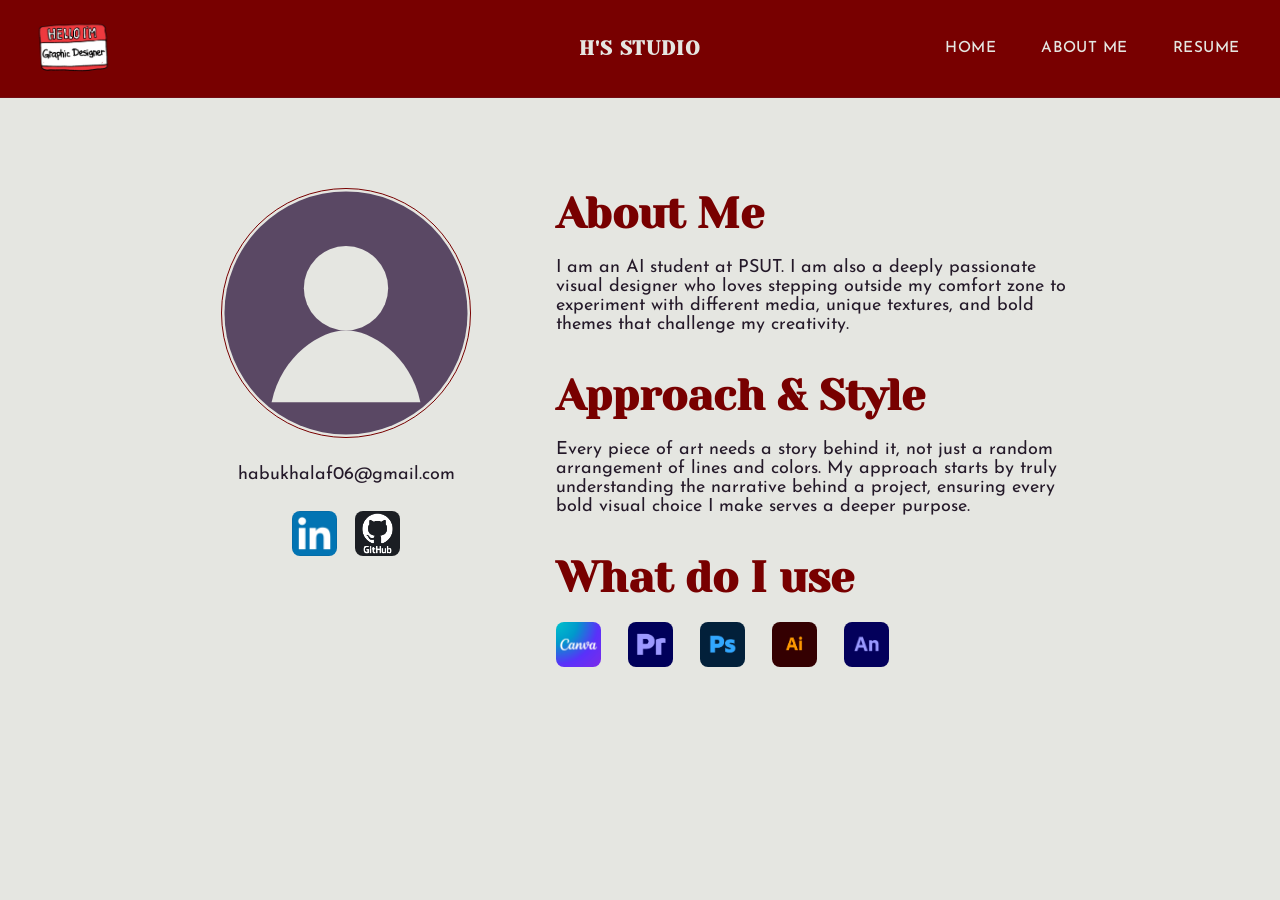
==== about.html @ 9af5cb03 "Initial portfolio commit" ====
<!DOCTYPE html>
<html lang="en">
<head>
    <meta charset="UTF-8">
    <meta name="viewport" content="width=device-width, initial-scale=1.0">
    <title>About</title>
    <link rel="stylesheet" href="static/style.css">
</head>
<body>
    <nav class="navbar">
        <a href="index.html" class="nav-logo-link">
            <img src="images/logo.png" class="nav-logo" alt="Logo">
        </a>
        <a href="index.html" class="navbar-brand">H's Studio</a>
        <div class="navbar-links">
            <a href="index.html">Home</a>
            <a href="about.html">About me</a>
            <a href="resume.pdf" target="_blank" class="nav-link">Resume</a>
        </div>
    </nav>
    <div class="container">
        <div class="about-container">
            <div class="top-split">
                <div class="about-sidebar">
                    <img src="images/profile-placeholder.svg" class="profile-circle" alt="Profile photo">
                    <a href="mailto:habukhalaf06@gmail.com">habukhalaf06@gmail.com</a>
                    <div class="social-row">
                        <a href="https://www.linkedin.com/in/haneen-abu-khalaf-663a3232b" target="_blank" rel="noopener" aria-label="LinkedIn">
                            <img src="images/linkedin.jpg" class="social-icon" alt="LinkedIn">
                        </a>
                        <a href="https://github.com/habukhalaf" target="_blank" rel="noopener" aria-label="GitHub">
                            <img src="images/github.jpg" class="social-icon" alt="GitHub">
                        </a>
                    </div>
                </div>
                <div class="about-content">
                    <h2 class="about-heading">About Me</h2>
                    <p>I am an AI student at PSUT. I am also a deeply passionate visual designer who loves stepping outside my comfort zone to experiment with different media, unique textures, and bold themes that challenge my creativity.</p>

                    <h2 class="about-heading">Approach &amp; Style</h2>

                    <p>Every piece of art needs a story behind it, not just a random arrangement of lines and colors. My approach starts by truly understanding the narrative behind a project, ensuring every bold visual choice I make serves a deeper purpose.</p>

                    <h2 class="about-heading">What do I use</h2>
                    <div class="tools-grid">
                        <img src="images/canva.jpg" class="tool-icon" alt="Canva">
                        <img src="images/premier.jpg" class="tool-icon" alt="Adobe Premiere Pro">
                        <img src="images/photoshop.jpg" class="tool-icon" alt="Adobe Photoshop">
                        <img src="images/illustator.png" class="tool-icon" alt="Adobe Illustrator">
                        <img src="images/animate.png" class="tool-icon" alt="Adobe Animate">
                    </div>
                </div>
            </div>
        </div>
    </div>
</body>
</html>
---- static/style.css ----
@import url('https://fonts.googleapis.com/css2?family=Yeseva+One&family=Josefin+Sans:wght@400;600&display=swap');

:root {
    --onyx: #241929;
    --wineshade: #5A4864;
    --gin-tonic: #E5E6E1;
    --false-goats-beard: #F696B3;
    --red-suits: #780000;
    --claret: #780000;

    --nav-height: 98px;

    --font-sans: 'Josefin Sans', -apple-system, BlinkMacSystemFont, "Segoe UI", Roboto, sans-serif;
    --font-display: 'Yeseva One', Georgia, serif;

    font-size: 18px;
}

* {
    box-sizing: border-box;
}

::selection {
    background-color: #780000;
    color: var(--gin-tonic);
}

body {
    margin: 0;
    min-height: 100vh;
    padding-top: var(--nav-height);
    font-family: var(--font-sans);
    background-color: var(--gin-tonic);
    color: var(--onyx);
}

a {
    color: var(--onyx);
    text-decoration: none;
    transition: color 0.15s ease;
}

a:hover {
    color: var(--red-suits);
}

/* Navigation */
.navbar {
    position: fixed;
    top: 0;
    left: 0;
    width: 100%;
    z-index: 1000;
    display: flex;
    justify-content: space-between;
    align-items: center;
    min-height: var(--nav-height);
    padding: 0.875rem 2rem;
    background-color: #780000;
    border-bottom: 1px solid rgba(90, 72, 100, 0.2);
}

.navbar a {
    color: var(--gin-tonic);
}

.navbar a:hover {
    color: var(--claret);
}

.navbar-brand {
    position: absolute;
    left: 50%;
    transform: translateX(-50%);
    font-family: var(--font-display);
    font-weight: 700;
    font-size: 1.1rem;
    letter-spacing: 0.05em;
    text-transform: uppercase;
}

.nav-logo-link {
    position: absolute;
    left: 2rem;
    top: 50%;
    transform: translateY(-50%);
    display: flex;
    align-items: center;
}

.nav-logo {
    height: 58px;
    width: auto;
    object-fit: contain;
}

.navbar-links {
    margin-left: auto;
    display: flex;
    gap: 2rem;
}

.navbar-links a {
    font-weight: 500;
    text-transform: uppercase;
    font-size: 0.85rem;
    letter-spacing: 0.03em;
    padding: 0.5rem 0.25rem;
}

@media (max-width: 768px) {
    :root {
        --nav-height: 165px;
    }

    .navbar {
        flex-direction: column;
        justify-content: center;
        padding: 1rem 1.25rem;
        gap: 0.6rem;
    }

    .nav-logo-link {
        position: static;
        transform: none;
    }

    .nav-logo {
        height: 42px;
    }

    .navbar-brand {
        position: static;
        left: auto;
        transform: none;
        font-size: 1rem;
    }

    .navbar-links {
        margin-left: 0;
        flex-wrap: wrap;
        justify-content: center;
        gap: 1.25rem;
    }
}

/* Page container */
.container {
    max-width: 960px;
    margin: 0 auto;
    padding: 3rem 2rem;
}

h1 {
    color: var(--claret);
    margin: 0 0 0.5rem;
}

h2, h3 {
    color: var(--claret);
}

code {
    background: var(--wineshade);
    color: var(--gin-tonic);
    padding: 0.15rem 0.4rem;
    border-radius: 2px;
}

/* Hero */
.hero {
    margin: 0 auto;
    padding: 4rem 2rem 2rem;
    text-align: center;
}

.hero p {
    max-width: 70%;
    margin-left: auto;
    margin-right: auto;
    margin-bottom: 1.25rem;
    text-align: center;
    font-size: 2rem;
    font-weight: 400;
    line-height: 1.4;
    color: var(--claret);
}

.discover-link {
    display: inline-block;
    margin-top: 1.5rem;
    font-size: 1.2rem;
    font-weight: 700;
    color: var(--claret);
    text-transform: uppercase;
    letter-spacing: 0.05em;
    border-bottom: 1px solid var(--onyx);
    padding-bottom: 0.15rem;
}

.discover-link:hover {
    color: var(--claret);
    border-color: var(--claret);
}

@media (max-width: 768px) {
    .hero {
        padding: 2rem 1rem 1.5rem;
    }

    .hero p {
        max-width: 100%;
        padding: 0 1rem;
        font-size: 16px;
        line-height: 1.4;
        overflow-wrap: break-word;
    }
}

/* About page */
.about-container {
    max-width: 960px;
    margin: 0 auto;
    padding-top: 2rem;
}

.top-split {
    display: grid;
    grid-template-columns: 300px 1fr;
    gap: 60px;
}

.about-sidebar {
    display: flex;
    flex-direction: column;
    align-items: center;
    gap: 1.5rem;
}

.profile-circle {
    width: 250px;
    height: 250px;
    border-radius: 50%;
    object-fit: cover;
    border: 1px solid var(--red-suits);
}

.social-row {
    display: flex;
    gap: 1rem;
}

.about-sidebar a {
    display: block;
    font-family: var(--font-sans);
    color: var(--onyx);
}

.about-sidebar a:hover {
    color: var(--red-suits);
}

.about-sidebar .pill-button {
    border: none;
    border-radius: 0;
    padding: 0;
    background: none;
}

.about-heading {
    font-family: 'Yeseva One', serif;
    color: #780000;
    font-size: 2.4rem;
    font-weight: 700;
    margin-bottom: 1rem;
    margin-top: 2rem;
    line-height: 1.2;
    text-align: left;
    margin-left: 0;
    padding-left: 0;
}

.about-heading:first-of-type {
    margin-top: 0;
}

.about-content p:last-of-type {
    margin-bottom: 0.5rem;
}

.tools-grid {
    display: flex;
    gap: 1.5rem;
    flex-wrap: wrap;
    margin-top: 1rem;
}

.tool-icon, .social-icon {
    width: 45px;
    height: 45px;
    object-fit: contain;
    border-radius: 8px;
    transition: transform 0.3s cubic-bezier(0.25, 0.46, 0.45, 0.94);
}

.tool-icon:hover, .social-icon:hover {
    transform: scale(1.15);
}

@media (max-width: 768px) {
    .top-split {
        grid-template-columns: 1fr;
    }
}

/* Home page grid */
#portfolio {
    max-width: none;
    width: 80%;
    margin: 0 auto;
}

.two-col-grid {
    width: 100%;
    list-style: none;
    margin: 0;
    padding: 0;
    display: grid;
    grid-template-columns: repeat(2, 1fr);
    gap: 40px;
}

.project-card {
    display: block;
}

.reveal {
    opacity: 0;
    transform: translateY(30px);
    transition: all 0.8s ease-out;
}

.reveal.active {
    opacity: 1;
    transform: translateY(0);
}

.project-thumb {
    display: block;
    width: 100%;
    height: auto;
    aspect-ratio: 16 / 9;
    background-color: #e0e0e0;
    border: none;
    overflow: hidden;
    transition: transform 0.5s cubic-bezier(0.25, 0.46, 0.45, 0.94);
}

.grid-media {
    width: 100%;
    height: 100%;
    object-fit: cover;
    aspect-ratio: 16 / 9;
    display: block;
    border-radius: 0;
}

/* Title is "PWNSEC CTF 2026" -> project-pwnsec-ctf-2026, not project-pwnsec */
.project-pwnsec-ctf-2026 {
    object-position: top;
}

.project-thumb-bunny-bites {
    background-color: #ffecdb;
}

.project-bunny-bites {
    object-fit: contain;
    background-color: #ffecdb;
}

.project-thumb:hover {
    transform: scale(1.05);
}

.project-title {
    display: block;
    margin-top: 0.5rem;
    font-weight: 600;
    text-align: left;
    color: var(--claret);
}

@media (max-width: 640px) {
    .two-col-grid {
        grid-template-columns: 1fr;
    }
}

/* Project detail split layout */
.container:has(.split-layout) {
    width: 100%;
    max-width: 100%;
    padding: 2rem 5%;
}

.split-layout {
    display: grid;
    grid-template-columns: 30% 70%;
    align-items: start;
    gap: 2rem;
}

.project-info {
    position: sticky;
    top: calc(var(--nav-height) + 2rem);
    max-height: calc(100vh - var(--nav-height) - 4rem);
    overflow-y: auto;
    padding-right: 1.5rem;
    align-self: start;
    text-align: left;
}

.project-info::-webkit-scrollbar {
    width: 6px;
}

.project-info::-webkit-scrollbar-thumb {
    background-color: rgba(120, 0, 0, 0.3);
    border-radius: 4px;
}

.project-gallery {
    padding-left: 1rem;
}

.long-media-container {
    width: 100%;
    border: 1px solid var(--onyx);
}

.long-media-container video,
.long-media-container img {
    width: 100%;
    height: auto;
    display: block;
    margin-bottom: 2rem;
}

.media-row-2col {
    display: grid;
    grid-template-columns: 1fr 1fr;
    align-items: start;
    gap: 1.5rem;
    width: 100%;
    margin-bottom: 2rem;
}

.media-row-2col video,
.media-row-2col img {
    width: 100%;
    height: auto;
    display: block;
    margin-bottom: 0;
}

.full-width-media {
    width: 100%;
    height: auto;
    margin-bottom: 2rem;
    display: block;
}

.half-width-media {
    width: 50% !important;
    height: auto;
    display: block;
    margin: 0 auto 2rem;
}

.project-info h1 {
    font-family: var(--font-display);
    font-size: 5rem;
    line-height: 0.9;
    text-transform: uppercase;
    margin: 0 0 1.5rem;
}

.project-body h2 {
    font-weight: 700;
}

.project-body strong {
    font-size: 1.4rem;
    font-weight: 700;
    color: #780000;
    display: inline-block;
    margin-bottom: 0.3rem;
    margin-top: 1rem;
}

.project-body p:first-of-type strong {
    margin-top: 0;
}

.project-deliverables {
    margin-top: 2rem;
    margin-bottom: 2rem;
}

.project-deliverables strong {
    font-size: 1.4rem;
    font-weight: 700;
    color: #780000;
    display: inline-block;
    margin-bottom: 0.5rem;
}

.deliverables-list {
    list-style-type: none;
    padding-left: 0;
    margin: 0;
}

.deliverables-list li {
    margin-bottom: 0.3rem;
    line-height: 1.5;
}

.project-external-link {
    display: inline-block;
    margin-top: 2rem;
    color: #780000;
    font-family: 'Josefin Sans', sans-serif;
    font-size: 1.1rem;
    font-weight: 600;
    text-decoration: none;
    border-bottom: 2px solid #780000;
    padding-bottom: 4px;
    transition: opacity 0.3s ease;
}

.project-external-link:hover {
    opacity: 0.7;
}

/* Project detail footer navigation */
.project-nav {
    position: fixed;
    bottom: 0;
    left: 0;
    width: 100%;
    z-index: 1000;
    padding: 2rem 5%;
    background: transparent;
    pointer-events: none;
    display: flex;
    justify-content: space-between;
}

.pill-button {
    display: inline-block;
    pointer-events: auto;
    border: 1px solid var(--red-suits);
    color: var(--red-suits);
    border-radius: 50px;
    padding: 0.6rem 1.5rem;
    font-family: var(--font-sans);
    text-transform: lowercase;
    background-color: transparent;
    transition: border-color 0.15s ease, color 0.15s ease;
}

.pill-button:hover {
    border-color: var(--claret);
    color: var(--claret);
}

.project-nav .pill-button {
    background-color: #E5E6E1;
    border: 2px solid #780000;
    color: #780000;
    border-radius: 0;
    padding: 0.75rem 1.5rem;
    font-family: var(--font-sans);
    font-weight: 600;
    text-transform: uppercase;
    text-decoration: none;
    display: inline-block;
    transition: all 0.3s ease;
    cursor: pointer;
}

.project-nav .pill-button:hover {
    background-color: #780000;
    color: #E5E6E1;
}

@media (max-width: 768px) {
    .split-layout {
        grid-template-columns: 1fr;
    }

    .project-info {
        position: static;
        max-height: none;
        overflow-y: visible;
        padding-right: 0;
    }

    .project-gallery {
        padding-left: 0;
    }

    .project-info h1 {
        font-size: 3rem;
    }
}
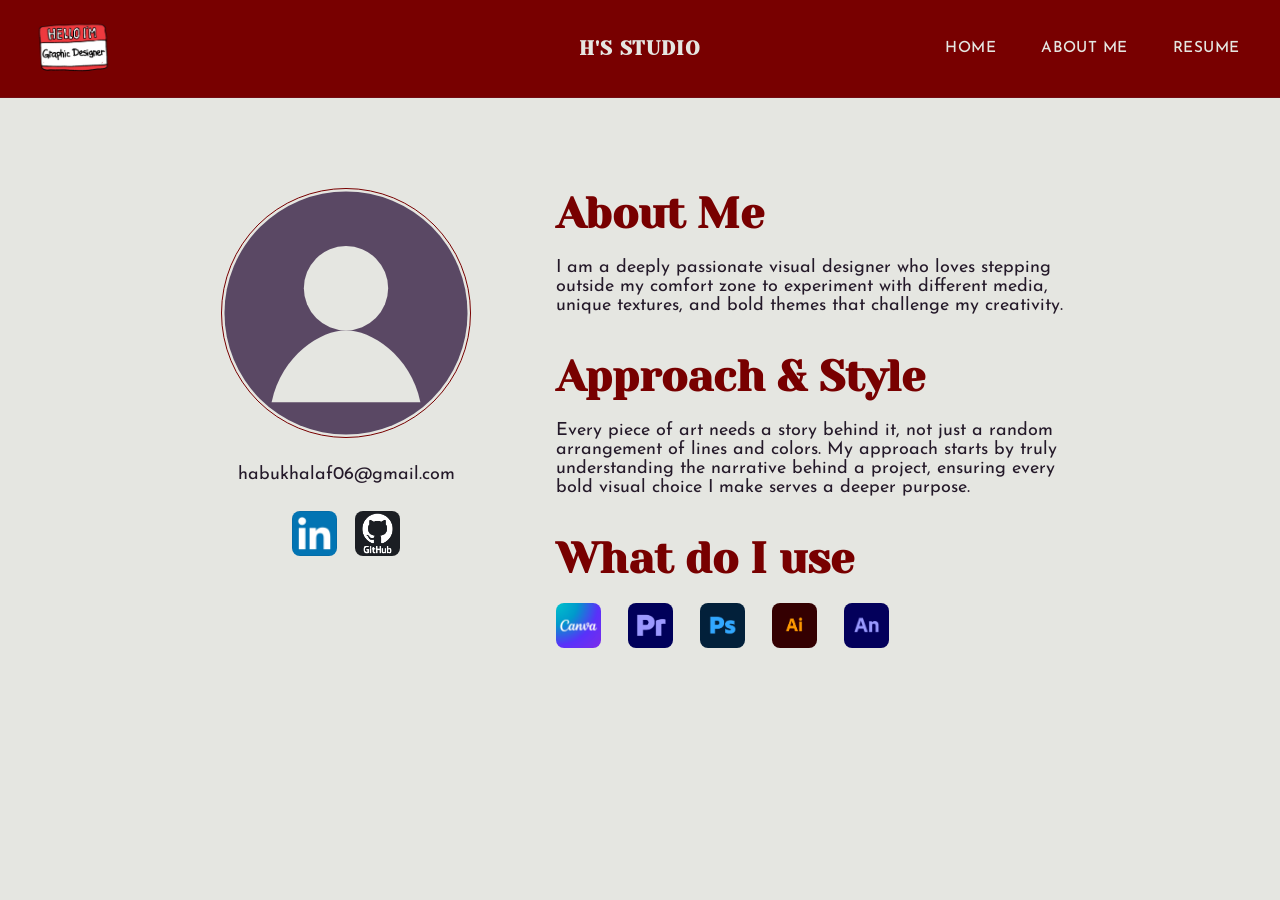
==== commit 7737870c: "Update about section to remove AI student reference Removed the mention of being an AI student at PS" ====
--- a/about.html
+++ b/about.html
@@ -35,7 +35,7 @@
                 </div>
                 <div class="about-content">
                     <h2 class="about-heading">About Me</h2>
-                    <p>I am an AI student at PSUT. I am also a deeply passionate visual designer who loves stepping outside my comfort zone to experiment with different media, unique textures, and bold themes that challenge my creativity.</p>
+                    <p>I am a deeply passionate visual designer who loves stepping outside my comfort zone to experiment with different media, unique textures, and bold themes that challenge my creativity.</p>
 
                     <h2 class="about-heading">Approach &amp; Style</h2>
 
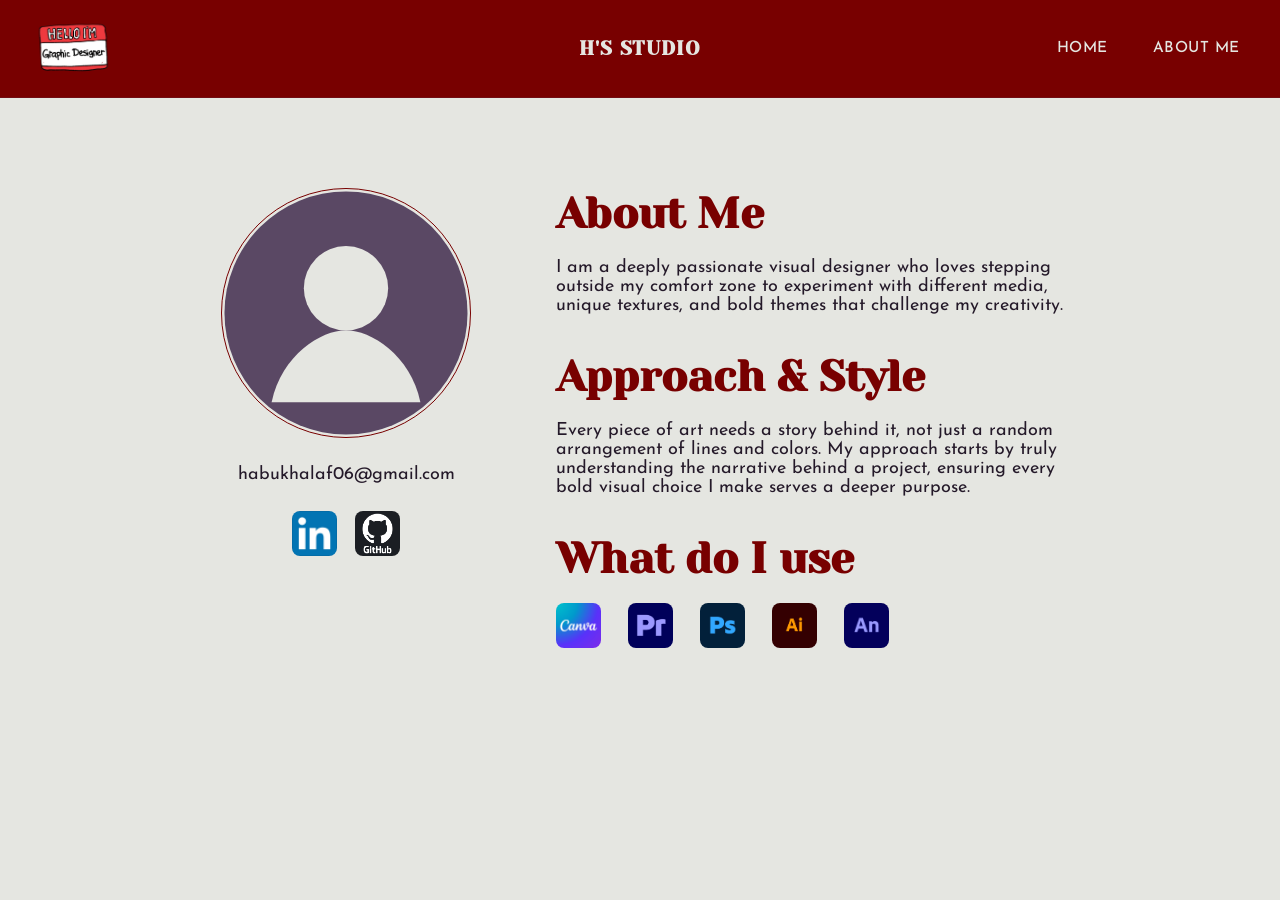
==== commit 90c4054f: "Remove Resume link from about.html Removed the Resume link from the navigation bar." ====
--- a/about.html
+++ b/about.html
@@ -15,7 +15,6 @@
         <div class="navbar-links">
             <a href="index.html">Home</a>
             <a href="about.html">About me</a>
-            <a href="resume.pdf" target="_blank" class="nav-link">Resume</a>
         </div>
     </nav>
     <div class="container">
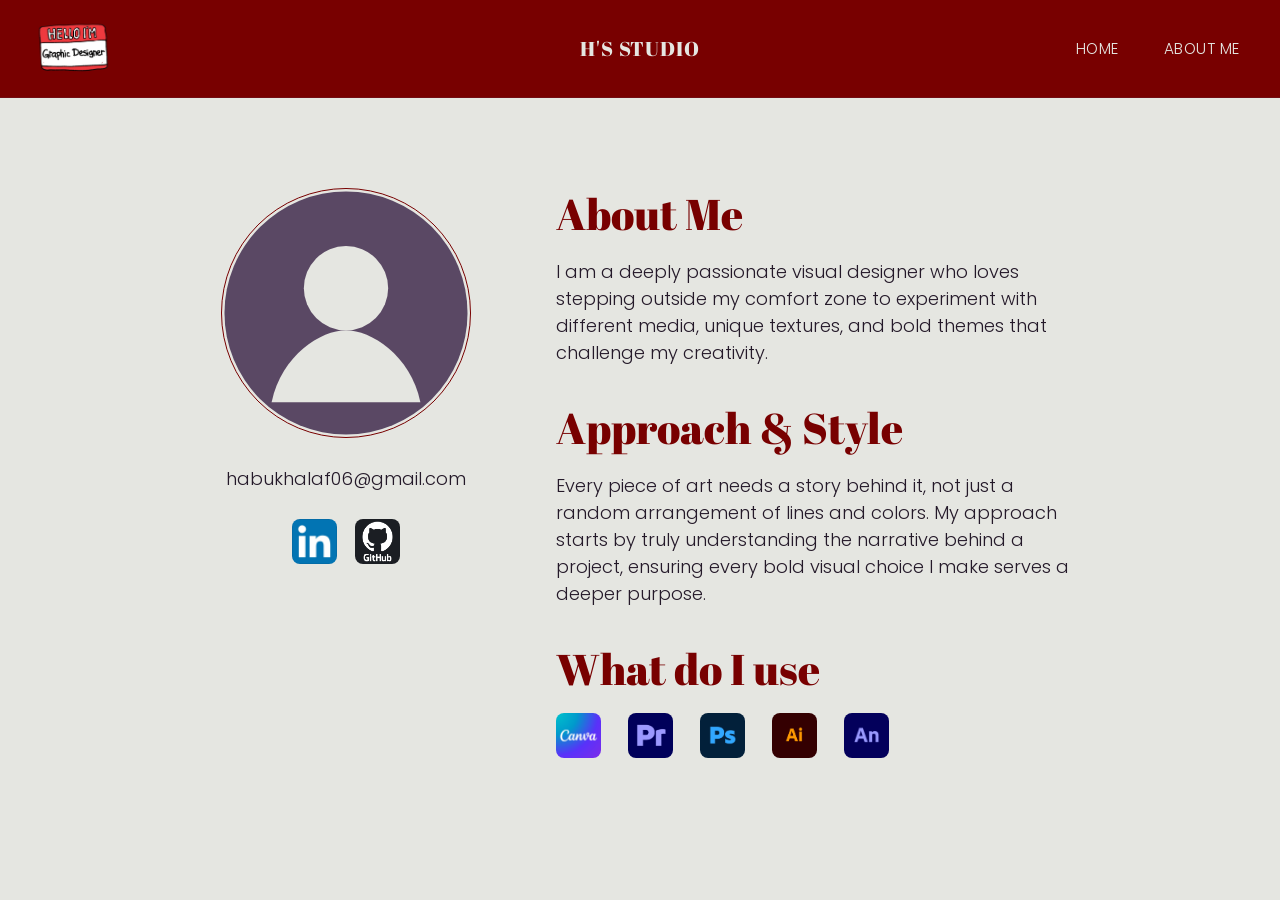
==== commit 862da5ac: "Fresh start: clean portfolio files" ====
--- a/about.html
+++ b/about.html
@@ -4,6 +4,9 @@
     <meta charset="UTF-8">
     <meta name="viewport" content="width=device-width, initial-scale=1.0">
     <title>About</title>
+    <link rel="preconnect" href="https://fonts.googleapis.com">
+    <link rel="preconnect" href="https://fonts.gstatic.com" crossorigin>
+    <link href="https://fonts.googleapis.com/css2?family=Abril+Fatface&family=Poppins:wght@300;700&display=swap" rel="stylesheet">
     <link rel="stylesheet" href="static/style.css">
 </head>
 <body>
--- a/static/style.css
+++ b/static/style.css
@@ -1,5 +1,3 @@
-@import url('https://fonts.googleapis.com/css2?family=Yeseva+One&family=Josefin+Sans:wght@400;600&display=swap');
-
 :root {
     --onyx: #241929;
     --wineshade: #5A4864;
@@ -10,8 +8,10 @@
 
     --nav-height: 98px;
 
-    --font-sans: 'Josefin Sans', -apple-system, BlinkMacSystemFont, "Segoe UI", Roboto, sans-serif;
-    --font-display: 'Yeseva One', Georgia, serif;
+    /* Fonts are loaded by the Google Fonts <link> in each page's <head> */
+    --font-body: 'Poppins', -apple-system, BlinkMacSystemFont, "Segoe UI", Roboto, sans-serif;
+    /* Abril Fatface ships in a single (heavy) 400 weight; headings stay at 400 to avoid faux bold */
+    --font-heading: 'Abril Fatface', Georgia, serif;
 
     font-size: 18px;
 }
@@ -29,7 +29,8 @@
     margin: 0;
     min-height: 100vh;
     padding-top: var(--nav-height);
-    font-family: var(--font-sans);
+    font-family: var(--font-body);
+    font-weight: 300;
     background-color: var(--gin-tonic);
     color: var(--onyx);
 }
@@ -72,8 +73,8 @@
     position: absolute;
     left: 50%;
     transform: translateX(-50%);
-    font-family: var(--font-display);
-    font-weight: 700;
+    font-family: var(--font-heading);
+    font-weight: 400;
     font-size: 1.1rem;
     letter-spacing: 0.05em;
     text-transform: uppercase;
@@ -101,7 +102,7 @@
 }
 
 .navbar-links a {
-    font-weight: 500;
+    font-weight: 300;
     text-transform: uppercase;
     font-size: 0.85rem;
     letter-spacing: 0.03em;
@@ -160,6 +161,16 @@
     color: var(--claret);
 }
 
+h1, h2, h3, h4 {
+    font-family: var(--font-heading);
+    font-weight: 400;
+}
+
+p, a {
+    font-family: var(--font-body);
+    font-weight: 300;
+}
+
 code {
     background: var(--wineshade);
     color: var(--gin-tonic);
@@ -170,27 +181,30 @@
 /* Hero */
 .hero {
     margin: 0 auto;
-    padding: 4rem 2rem 2rem;
+    padding: 1.5rem 2rem 1.25rem;
     text-align: center;
+    /* Light frosted panel: the page's graph paper shows clearly through */
+    background-color: rgba(229, 230, 225, 0.35);
+    -webkit-backdrop-filter: blur(1.5px);
+    backdrop-filter: blur(1.5px);
+    border-bottom: 1px solid rgba(90, 72, 100, 0.14);
 }
 
 .hero p {
-    max-width: 70%;
-    margin-left: auto;
-    margin-right: auto;
-    margin-bottom: 1.25rem;
+    max-width: 52ch;
+    margin: 0 auto 0.5rem;
     text-align: center;
-    font-size: 2rem;
-    font-weight: 400;
-    line-height: 1.4;
+    font-size: 1.35rem;
+    font-weight: 300;
+    line-height: 1.3;
     color: var(--claret);
 }
 
 .discover-link {
     display: inline-block;
-    margin-top: 1.5rem;
+    margin-top: 0.5rem;
     font-size: 1.2rem;
-    font-weight: 700;
+    font-weight: 300;
     color: var(--claret);
     text-transform: uppercase;
     letter-spacing: 0.05em;
@@ -205,14 +219,14 @@
 
 @media (max-width: 768px) {
     .hero {
-        padding: 2rem 1rem 1.5rem;
+        padding: 1rem 1rem 1rem;
     }
 
     .hero p {
         max-width: 100%;
         padding: 0 1rem;
         font-size: 16px;
-        line-height: 1.4;
+        line-height: 1.3;
         overflow-wrap: break-word;
     }
 }
@@ -252,7 +266,7 @@
 
 .about-sidebar a {
     display: block;
-    font-family: var(--font-sans);
+    font-family: var(--font-body);
     color: var(--onyx);
 }
 
@@ -268,10 +282,10 @@
 }
 
 .about-heading {
-    font-family: 'Yeseva One', serif;
+    font-family: var(--font-heading);
     color: #780000;
     font-size: 2.4rem;
-    font-weight: 700;
+    font-weight: 400;
     margin-bottom: 1rem;
     margin-top: 2rem;
     line-height: 1.2;
@@ -313,25 +327,61 @@
     }
 }
 
-/* Home page grid */
-#portfolio {
-    max-width: none;
-    width: 80%;
+/* Home page projects section */
+/* Graph paper behind the whole home page: uniform 1px lines */
+.home-page {
+    --grid-line: rgba(90, 72, 100, 0.14);
+    --grid-cell: 48px;
+    background-image:
+        linear-gradient(0deg, var(--grid-line) 1px, transparent 1px),
+        linear-gradient(90deg, var(--grid-line) 1px, transparent 1px);
+    background-size: var(--grid-cell) var(--grid-cell);
+    background-position: center top;
+}
+
+.projects-section {
+    width: 100%;
+    overflow-x: clip;
+}
+
+.projects-container {
+    --grid-gap: 56px;          /* top/bottom padding */
+    --row-gap: 88px;           /* vertical space between stacks */
+    --column-gap-min: 96px;    /* cards never sit closer than this side by side */
+    --side-padding: clamp(16px, 4vw, 80px);
+    --card-width: 220px;
+    --grid-columns: 4;
+    width: 100%;
+    max-width: 1600px;
     margin: 0 auto;
-}
-
-.two-col-grid {
+    padding: var(--grid-gap) var(--side-padding);
+}
+
+.projects-grid {
     width: 100%;
     list-style: none;
     margin: 0;
     padding: 0;
     display: grid;
-    grid-template-columns: repeat(2, 1fr);
-    gap: 40px;
+    grid-template-columns: repeat(var(--grid-columns), minmax(0, var(--card-width)));
+    justify-content: space-between;
+    column-gap: var(--column-gap-min);
+    row-gap: var(--row-gap);
 }
 
 .project-card {
+    position: relative;
     display: block;
+}
+
+/* Lift the hovered card above its neighbours so the fanned cards overlap them */
+.project-card:hover,
+.project-card:focus-visible {
+    z-index: 2;
+}
+
+.project-card:focus-visible {
+    outline: none;
 }
 
 .reveal {
@@ -345,24 +395,180 @@
     transform: translateY(0);
 }
 
-.project-thumb {
+/* Stacked cards */
+.card-stack {
+    --stack-ease: cubic-bezier(0.22, 1, 0.36, 1);
+    --stack-duration: 0.55s;
+    position: relative;
+    width: 100%;
+    aspect-ratio: 4 / 5;
+    margin-top: 14px;
+}
+
+.stack-card {
+    position: absolute;
+    inset: 0;
+    padding: 8px;
+    background-color: #fff;
+    border-radius: 6px;
+    box-shadow:
+        0 1px 2px rgba(36, 25, 41, 0.12),
+        0 8px 20px rgba(36, 25, 41, 0.14);
+    transform-origin: 50% 90%;
+    transition:
+        transform var(--stack-duration) var(--stack-ease),
+        box-shadow var(--stack-duration) var(--stack-ease);
+}
+
+/* Back cards stick out clearly at rest so the stack reads before hover */
+.stack-card--bottom {
+    z-index: 1;
+    transform: rotate(6deg) translate(12px, 6px);
+}
+
+.stack-card--middle {
+    z-index: 2;
+    transform: rotate(-5deg) translate(-12px, 4px);
+}
+
+.stack-card--top {
+    z-index: 3;
+}
+
+/* Back card fill: an <img> or a coloured placeholder div */
+.stack-card > img:not(.card-deco),
+.stack-card-placeholder {
     display: block;
-    width: 100%;
-    height: auto;
-    aspect-ratio: 16 / 9;
-    background-color: #e0e0e0;
-    border: none;
-    overflow: hidden;
-    transition: transform 0.5s cubic-bezier(0.25, 0.46, 0.45, 0.94);
-}
-
-.grid-media {
     width: 100%;
     height: 100%;
     object-fit: cover;
-    aspect-ratio: 16 / 9;
+    border-radius: 3px;
+}
+
+.stack-card-placeholder {
+    background-color: var(--false-goats-beard);
+    background-image: repeating-linear-gradient(
+        45deg,
+        rgba(255, 255, 255, 0.18) 0 10px,
+        transparent 10px 20px
+    );
+}
+
+.stack-card--bottom .stack-card-placeholder {
+    background-color: var(--wineshade);
+}
+
+.card-media {
+    width: 100%;
+    height: 100%;
+    overflow: hidden;
+    border-radius: 3px;
+    background-color: #e0e0e0;
+}
+
+.grid-media {
+    width: 100%;
+    height: 100%;
+    object-fit: cover;
     display: block;
-    border-radius: 0;
+}
+
+/* Real clip / pin images gripping the top edge of the main card.
+   Every source PNG is a 1080x1350 canvas with transparent padding, so each
+   variant sets the canvas width and a top offset that lands the visible
+   object on the card edge. */
+.card-deco {
+    position: absolute;
+    top: 0;
+    left: 50%;
+    z-index: 10;
+    width: var(--deco-width);
+    height: auto;
+    /* Centre on the card, then drop the visible object onto the top edge */
+    transform: translate(calc(-50% + var(--deco-nudge-x, 0px)), var(--deco-y)) rotate(var(--deco-tilt, 0deg));
+    filter: drop-shadow(1px 3px 2px rgba(36, 25, 41, 0.3));
+    pointer-events: none;
+    user-select: none;
+}
+
+/* Silver paperclip (1): top ~third of the loop above the edge, rest over the cover */
+.card-deco--paperclip {
+    --deco-width: 68px;
+    --deco-y: -10px;
+    --deco-tilt: -4deg;
+}
+
+/* Round-hinge bulldog clip (2): jaw bar straddles the white border */
+.card-deco--bulldog {
+    --deco-width: 96px;
+    --deco-y: -44px;
+}
+
+/* Flat red bulldog clip (3): tab just peeks above, jaw bites the cover */
+.card-deco--clip-flat {
+    --deco-width: 96px;
+    --deco-y: -42px;
+}
+
+/* Binder clip (5): handles stand up, jaw sits over the white border */
+.card-deco--binder {
+    --deco-width: 78px;
+    --deco-y: -46px;
+}
+
+/* Push pin (6): head overhangs the edge, needle goes into the cover.
+   The artwork sits right of its canvas centre and has its own shadow. */
+.card-deco--pin {
+    --deco-width: 92px;
+    --deco-y: -26px;
+    --deco-nudge-x: -7px;
+    filter: none;
+}
+
+/* Notification dot: artwork count, centred on the cover image's top-right corner */
+.card-badge {
+    position: absolute;
+    top: -6px;   /* 8px card border - 14px (half the dot) */
+    right: -6px;
+    z-index: 2;
+    display: grid;
+    place-items: center;
+    width: 28px;
+    height: 28px;
+    padding-top: 1px; /* nudge digits to optical centre */
+    border: 2px solid #fff;
+    border-radius: 50%;
+    background-color: #2563eb;
+    color: #fff;
+    font-family: var(--font-body);
+    font-size: 0.75rem;
+    font-weight: 300;
+    line-height: 1;
+    box-shadow: 0 2px 6px rgba(37, 99, 235, 0.4);
+}
+
+/* Hover: fan the deck out */
+.project-card:hover .stack-card--top,
+.project-card:focus-visible .stack-card--top {
+    transform: translateY(-4px) scale(1.04);
+    box-shadow:
+        0 2px 4px rgba(36, 25, 41, 0.12),
+        0 18px 36px rgba(36, 25, 41, 0.22);
+}
+
+.project-card:hover .stack-card--middle,
+.project-card:focus-visible .stack-card--middle {
+    transform: translateX(-24%) rotate(-10deg);
+}
+
+.project-card:hover .stack-card--bottom,
+.project-card:focus-visible .stack-card--bottom {
+    transform: translateX(24%) rotate(10deg);
+}
+
+.project-card:focus-visible .stack-card--top {
+    outline: 2px solid var(--claret);
+    outline-offset: 4px;
 }
 
 /* Title is "PWNSEC CTF 2026" -> project-pwnsec-ctf-2026, not project-pwnsec */
@@ -375,119 +581,376 @@
 }
 
 .project-bunny-bites {
+    background-color: #ffecdb;
+}
+
+/* CSC main card: transparent green logo centred on black */
+.project-thumb-csc {
+    background-color: #000;
+}
+
+.project-thumb-csc .grid-media {
     object-fit: contain;
-    background-color: #ffecdb;
-}
-
-.project-thumb:hover {
-    transform: scale(1.05);
+    padding: 18%;
 }
 
 .project-title {
     display: block;
-    margin-top: 0.5rem;
-    font-weight: 600;
-    text-align: left;
+    margin-top: 1.25rem;
+    font-family: var(--font-heading);
+    font-weight: 400;
+    text-align: center;
     color: var(--claret);
 }
 
-@media (max-width: 640px) {
-    .two-col-grid {
-        grid-template-columns: 1fr;
-    }
-}
-
-/* Project detail split layout */
-.container:has(.split-layout) {
-    width: 100%;
+@media (max-width: 1280px) {
+    .projects-container {
+        --grid-columns: 3;
+    }
+}
+
+@media (max-width: 960px) {
+    .projects-container {
+        --grid-columns: 2;
+    }
+}
+
+@media (max-width: 600px) {
+    .projects-container {
+        --grid-gap: 40px;
+        --row-gap: 64px;
+        --card-width: 280px;
+        --grid-columns: 1;
+    }
+
+    .projects-grid {
+        justify-content: center;
+    }
+
+    .project-card:hover .stack-card--middle,
+    .project-card:focus-visible .stack-card--middle {
+        transform: translateX(-14%) rotate(-8deg);
+    }
+
+    .project-card:hover .stack-card--bottom,
+    .project-card:focus-visible .stack-card--bottom {
+        transform: translateX(14%) rotate(8deg);
+    }
+}
+
+@media (prefers-reduced-motion: reduce) {
+    .card-stack {
+        --stack-duration: 0s;
+    }
+}
+
+/* Project detail page */
+.project-page {
+    max-width: 1440px;
+    padding: 3rem 2.5% 8rem; /* bottom room for the fixed footer nav */
+}
+
+.project-header {
+    padding-bottom: 3rem;
+    margin-bottom: 3.5rem;
+    border-bottom: 1px solid rgba(120, 0, 0, 0.25);
+}
+
+.project-header h1 {
+    font-family: var(--font-heading);
+    font-size: 4.5rem;
+    line-height: 0.95;
+    text-transform: uppercase;
+    margin: 0 0 1rem;
+    overflow-wrap: break-word;
+}
+
+.project-intro {
+    max-width: 60ch;
+    margin: 0;
+    font-size: 1.15rem;
+    line-height: 1.6;
+}
+
+.project-header .project-body p {
+    line-height: 1.6;
+}
+
+.project-header .project-deliverables {
+    margin-top: 0;
+}
+
+/* Intro on the left, deliverables beside it on the right */
+.project-summary {
+    display: grid;
+    grid-template-columns: repeat(2, minmax(0, 1fr));
+    gap: 4rem;
+    align-items: start;
+}
+
+/* Zig-zag rows: media and text side by side, swapping sides each row */
+.zigzag {
+    display: flex;
+    flex-direction: column;
+    gap: 6rem;
+}
+
+.zigzag-row {
+    display: grid;
+    grid-template-columns: repeat(2, minmax(0, 1fr));
+    align-items: center;
+    gap: 4rem;
+}
+
+/* Media is first in the markup; even rows push it to the right */
+.zigzag-row:nth-child(even) .zigzag-media {
+    order: 2;
+}
+
+.zigzag-media {
+    width: 100%;
+}
+
+.zigzag-media img,
+.zigzag-media video {
+    display: block;
+    width: 100%;
+    height: auto;
+}
+
+/* Portrait media (reels, 4:5 videos) shouldn't fill the whole column */
+.zigzag-row--portrait .zigzag-media {
+    max-width: 360px;
+    justify-self: center;
+}
+
+/* Badges: front and back on one line */
+.badge-pair {
+    display: flex;
+    gap: 1.25rem;
+    align-items: flex-start;
+}
+
+.badge-pair > * {
+    flex: 1 1 0;
+    min-width: 0;
+}
+
+/* Multiple variations of one asset, grouped in a single media column */
+.design-group {
+    display: grid;
+    grid-template-columns: repeat(2, minmax(0, 1fr));
+    gap: 1.25rem;
+}
+
+.design-group--3 {
+    grid-template-columns: repeat(3, minmax(0, 1fr));
+}
+
+/* Workshop posters: fixed 3 x 2 grid, each series reading top to bottom */
+.design-group--workshops {
+    grid-template-columns: repeat(3, 1fr);
+    grid-template-rows: repeat(2, auto);
+    gap: 15px;
+}
+
+/* Several pieces side by side at equal height; set --ar (width / height) on each */
+.design-strip {
+    display: flex;
+    gap: 1.25rem;
+    align-items: flex-start;
+}
+
+.design-strip > img {
+    flex: var(--ar, 1) 1 0%;
+    min-width: 0;
+}
+
+/* Pieces stacked full width (banners, logo + title) */
+.design-stack {
+    display: flex;
+    flex-direction: column;
+    gap: 1.25rem;
+}
+
+/* Every front/back pair of a badge series in one container */
+.badge-set {
+    display: grid;
+    gap: 1.5rem;
+}
+
+.badge-set--2 {
+    grid-template-columns: repeat(2, minmax(0, 1fr));
+}
+
+.design-group > .span-all {
+    grid-column: 1 / -1;
+}
+
+/* A single line of pieces, centred, sharing the width equally */
+.design-row {
+    display: flex;
+    flex-direction: row;
+    justify-content: center;
+    align-items: flex-start;
+    gap: 1rem;
+}
+
+.design-row > img {
+    flex: 1 1 0%;
+    min-width: 0;
+}
+
+/* Sticker sheets: 3 x 2 grid, each cut-out centred in a square cell */
+.design-group--stickers {
+    grid-template-columns: repeat(3, minmax(0, 1fr));
+    grid-template-rows: repeat(2, auto);
+    align-items: center;
+    gap: 1.5rem;
+}
+
+.design-group--stickers img {
+    width: 100%;
+    height: 100%;
+    aspect-ratio: 1;
+    object-fit: contain;
+}
+
+/* Palette sheets and title lettering read fine small; keep them compact */
+.zigzag-row--palette .zigzag-media,
+.zigzag-row--title .zigzag-media {
+    max-width: 300px;
+    justify-self: center;
+}
+
+.zigzag-row--palette-lg .zigzag-media {
+    max-width: 420px;
+}
+
+.zigzag-row--palette-xl .zigzag-media {
+    max-width: 600px;
+}
+
+.zigzag-row--palette.zigzag-row--portrait .zigzag-media {
+    max-width: 160px;
+}
+
+/* Light-on-transparent artwork shown on a black card */
+.zigzag-media img.on-black {
+    box-sizing: border-box;
+    padding: 20px;
+    background-color: #000;
+    object-fit: contain;
+    object-position: center;
+}
+
+/* Single images that read fine small: shrink and centre in the media column */
+.zigzag-media img.img-compact {
+    max-width: 360px;
+    margin: 0 auto;
+}
+
+/* Keep pixel art crisp when scaled up */
+.pixel {
+    image-rendering: pixelated;
+}
+
+/* Click-to-expand */
+.zigzag-media img {
+    cursor: zoom-in;
+}
+
+.lightbox {
+    position: fixed;
+    inset: 0;
+    z-index: 2000;
+    display: flex;
+    align-items: center;
+    justify-content: center;
+    padding: 4rem 2rem;
+    background-color: rgba(36, 25, 41, 0.9);
+    cursor: zoom-out;
+}
+
+.lightbox[hidden] {
+    display: none;
+}
+
+.lightbox-image {
+    display: block;
     max-width: 100%;
-    padding: 2rem 5%;
-}
-
-.split-layout {
-    display: grid;
-    grid-template-columns: 30% 70%;
-    align-items: start;
-    gap: 2rem;
-}
-
-.project-info {
-    position: sticky;
-    top: calc(var(--nav-height) + 2rem);
-    max-height: calc(100vh - var(--nav-height) - 4rem);
-    overflow-y: auto;
-    padding-right: 1.5rem;
-    align-self: start;
-    text-align: left;
-}
-
-.project-info::-webkit-scrollbar {
-    width: 6px;
-}
-
-.project-info::-webkit-scrollbar-thumb {
-    background-color: rgba(120, 0, 0, 0.3);
-    border-radius: 4px;
-}
-
-.project-gallery {
-    padding-left: 1rem;
-}
-
-.long-media-container {
-    width: 100%;
-    border: 1px solid var(--onyx);
-}
-
-.long-media-container video,
-.long-media-container img {
-    width: 100%;
-    height: auto;
+    max-height: 100%;
+    object-fit: contain;
+    cursor: default;
+}
+
+.lightbox-close {
+    position: absolute;
+    top: 1rem;
+    right: 1rem;
+    width: 2.75rem;
+    height: 2.75rem;
+    padding: 0;
+    border: 2px solid var(--gin-tonic);
+    background: transparent;
+    color: var(--gin-tonic);
+    font-family: var(--font-body);
+    font-size: 1.5rem;
+    line-height: 1;
+    cursor: pointer;
+    transition: background-color 0.15s ease, color 0.15s ease;
+}
+
+.lightbox-close:hover,
+.lightbox-close:focus-visible {
+    background-color: var(--gin-tonic);
+    color: var(--onyx);
+}
+
+body.lightbox-open {
+    overflow: hidden;
+}
+
+.zigzag-text h2 {
+    font-family: var(--font-heading);
+    font-weight: 400;
+    font-size: 1.6rem;
+    line-height: 1.15;
+    margin: 0 0 0.75rem;
+}
+
+.zigzag-text p {
+    margin: 0;
+    line-height: 1.6;
+}
+
+.zigzag-index {
     display: block;
-    margin-bottom: 2rem;
-}
-
-.media-row-2col {
-    display: grid;
-    grid-template-columns: 1fr 1fr;
-    align-items: start;
-    gap: 1.5rem;
-    width: 100%;
-    margin-bottom: 2rem;
-}
-
-.media-row-2col video,
-.media-row-2col img {
-    width: 100%;
-    height: auto;
-    display: block;
-    margin-bottom: 0;
-}
-
-.full-width-media {
-    width: 100%;
-    height: auto;
-    margin-bottom: 2rem;
-    display: block;
-}
-
-.half-width-media {
-    width: 50% !important;
-    height: auto;
-    display: block;
-    margin: 0 auto 2rem;
-}
-
-.project-info h1 {
-    font-family: var(--font-display);
-    font-size: 5rem;
-    line-height: 0.9;
+    margin-bottom: 0.5rem;
+    font-size: 0.8rem;
+    font-weight: 300;
+    letter-spacing: 0.08em;
     text-transform: uppercase;
-    margin: 0 0 1.5rem;
+    color: var(--wineshade);
+}
+
+/* Responsive embed wrapper; set --ratio inline (height / width) */
+.video-embed {
+    position: relative;
+    width: 100%;
+    padding-top: calc(var(--ratio, 0.5625) * 100%);
+}
+
+.video-embed iframe {
+    position: absolute;
+    inset: 0;
+    width: 100%;
+    height: 100%;
+    border: 0;
 }
 
 .project-body h2 {
-    font-weight: 700;
+    font-weight: 400;
 }
 
 .project-body strong {
@@ -531,9 +994,9 @@
     display: inline-block;
     margin-top: 2rem;
     color: #780000;
-    font-family: 'Josefin Sans', sans-serif;
+    font-family: var(--font-body);
     font-size: 1.1rem;
-    font-weight: 600;
+    font-weight: 300;
     text-decoration: none;
     border-bottom: 2px solid #780000;
     padding-bottom: 4px;
@@ -556,6 +1019,8 @@
     pointer-events: none;
     display: flex;
     justify-content: space-between;
+    align-items: flex-end;
+    gap: 1rem;
 }
 
 .pill-button {
@@ -565,7 +1030,7 @@
     color: var(--red-suits);
     border-radius: 50px;
     padding: 0.6rem 1.5rem;
-    font-family: var(--font-sans);
+    font-family: var(--font-body);
     text-transform: lowercase;
     background-color: transparent;
     transition: border-color 0.15s ease, color 0.15s ease;
@@ -582,8 +1047,8 @@
     color: #780000;
     border-radius: 0;
     padding: 0.75rem 1.5rem;
-    font-family: var(--font-sans);
-    font-weight: 600;
+    font-family: var(--font-body);
+    font-weight: 300;
     text-transform: uppercase;
     text-decoration: none;
     display: inline-block;
@@ -596,23 +1061,80 @@
     color: #E5E6E1;
 }
 
+@media (max-width: 900px) {
+    .zigzag-row {
+        grid-template-columns: 1fr;
+    }
+
+    .zigzag {
+        gap: 4rem;
+    }
+
+    .zigzag-row {
+        gap: 1.25rem;
+    }
+
+    /* Stack every row the same way: media on top, text below */
+    .zigzag-row:nth-child(even) .zigzag-media {
+        order: 0;
+    }
+}
+
 @media (max-width: 768px) {
-    .split-layout {
+    .project-page {
+        padding: 2rem 1rem 7rem;
+    }
+
+    .project-header h1 {
+        font-size: 2.6rem;
+    }
+
+    .zigzag-text h2 {
+        font-size: 1.35rem;
+    }
+
+    .project-intro {
+        font-size: 1rem;
+    }
+
+    /* Stack intro and deliverables on phones */
+    .project-summary {
         grid-template-columns: 1fr;
-    }
-
-    .project-info {
-        position: static;
-        max-height: none;
-        overflow-y: visible;
-        padding-right: 0;
-    }
-
-    .project-gallery {
-        padding-left: 0;
-    }
-
-    .project-info h1 {
-        font-size: 3rem;
-    }
-}
+        gap: 2rem;
+    }
+
+    /* Workshop grid: 2 columns, each series side by side
+       (Beginners 1 + 2, Crypto 1 + 2, then Web + Blue team) */
+    .design-group--workshops {
+        grid-template-columns: repeat(2, 1fr);
+        grid-template-rows: none;
+    }
+
+    .design-group--workshops > :nth-child(1) { order: 1; }
+    .design-group--workshops > :nth-child(4) { order: 2; }
+    .design-group--workshops > :nth-child(2) { order: 3; }
+    .design-group--workshops > :nth-child(5) { order: 4; }
+    .design-group--workshops > :nth-child(3) { order: 5; }
+    .design-group--workshops > :nth-child(6) { order: 6; }
+
+    /* Three-up groups get too small on phones */
+    .design-group--3 {
+        grid-template-columns: repeat(2, minmax(0, 1fr));
+    }
+
+    /* One badge (front + back) per line */
+    .badge-set--2 {
+        grid-template-columns: 1fr;
+    }
+
+    .project-nav {
+        padding: 1rem;
+    }
+
+    .project-nav .pill-button {
+        max-width: 48%;
+        padding: 0.6rem 1rem;
+        font-size: 0.85rem;
+        text-align: center;
+    }
+}
